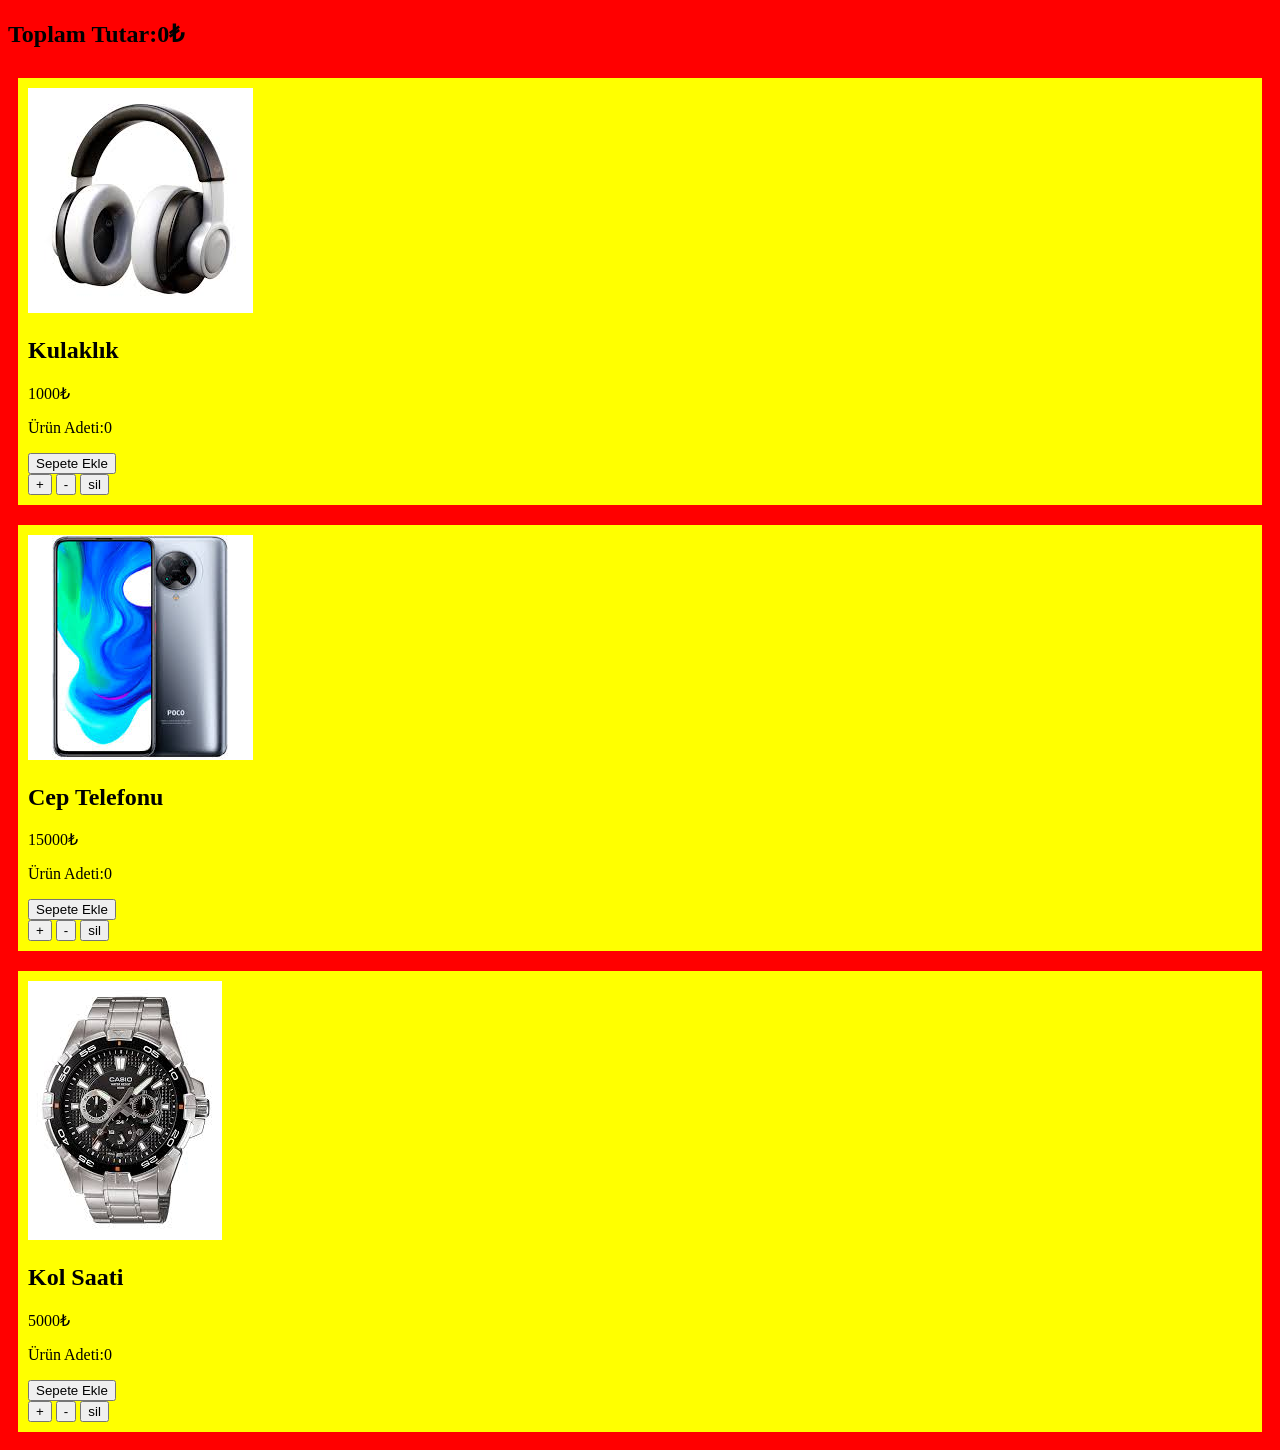
==== index.html @ 2681dc6f "Refactor index.html with inline styles Removed external stylesheet link and added inline styles for " ====
<!DOCTYPE html>
<html lang="en">
<head>
  <meta charset="UTF-8">
  <meta name="viewport" content="width=device-width, initial-scale=1.0">
  <title>Document</title>
  <!-- <link rel="stylesheet"href="./style.css"> -->
    <style>
    body{
      background:red;
    }

    .products{
      display: grid;
      grid-template-columns: 1fr;
    }

    .card{
      background: yellow;
      margin: 10px;
      padding: 10px;
    }
  </style>
</head>
<body>
  <h2 class="total-area">
  Toplam Tutar:<span id="toplam">0</span>
</h2>
  <div class="products">
    <div class="card">
      <img src="headphone.jpg">
      <h2>Kulaklık</h2>
      <p>1000₺</p>
      <p class="card-info">Ürün Adeti:<span class="count">0</span></p>
      <button class="btn">Sepete Ekle</button>
<div class="action">
  <button class="artı">+</button> 
<button class="eksi">-</button> 
<button class="sil">sil</button> 
</div>
</div>
<div class="card">
      <img src="phone.jpg">
      <h2>Cep Telefonu</h2>
      <p>15000₺</p>
      <p class="card-info">Ürün Adeti:<span class="count">0</span></p>
      <button class="btn">Sepete Ekle</button>
<div class="action">
  <button class="artı">+</button> 
<button class="eksi">-</button> 
<button class="sil">sil</button> 
</div>
</div>
<div class="card">
      <img src="watch.jpg">
      <h2>Kol Saati</h2>
      <p>5000₺</p>
      <p class="card-info">Ürün Adeti:<span class="count">0</span></p>
      <button class="btn">Sepete Ekle</button>
<div class="action">
  <button class="artı">+</button> 
<button class="eksi">-</button> 
<button class="sil">sil</button> 
</div>
    </div>

  </div>
  <script src="script.js"></script>
</body>
</html>
---- style.css ----
/* RESET */
*{
  margin: 0;
  padding: 0;
  box-sizing: border-box;
}

/* BODY */
body{
  font-family: Verdana, Geneva, Tahoma, sans-serif;
  background: linear-gradient(135deg, #3b82f6, #1e3a8a);
}

/* BAŞLIK */
.total-area{
  text-align: center;
  font-size: 26px;
  font-weight: bold;
  margin: 20px 0;
  color: white;
}

/* ÜRÜNLER (GRID) */
.products{
  display: grid;
  grid-template-columns: repeat(3, 1fr);
  gap: 25px;
  padding: 20px;
  max-width: 1200px;
  margin: auto;
}

/* KART */
.card{
  background-color: blanchedalmond;
  text-align: center;
  padding: 15px;
  border-radius: 10px;
  box-shadow: 0 10px 25px rgba(0,0,0,0.15);
  display: flex;
  flex-direction: column;
  justify-content: space-between;
  transition: 0.3s;
}

.card:hover{
  transform: translateY(-8px);
  box-shadow: 0 15px 35px rgba(0,0,0,0.2);
}

/* RESİM */
.card img{
  width: 100%;
  height: 180px;
  object-fit: contain;
}

/* YAZILAR */
.card h2{
  font-size: 18px;
  font-weight: 600;
}

.card p{
  font-weight: bold;
  color: #444;
  margin: 5px 0;
}

/* BUTON */
button{
  padding: 6px 10px;
  border-radius: 5px;
  border: none;
  background-color: #3b82f6;
  color: white;
  cursor: pointer;
  transition: 0.3s;
}

button:hover{
  background-color: #1e4ed8;
  transform: scale(1.05);
}

.btn{
  width: 100%;
  margin: 5px 0;
}

/* ACTION */
.action{
  display: flex;
  justify-content: center;
  gap: 5px;
}

.artı{ background-color: #22c55e; }
.eksi{ background-color: #ef4444; }
.sil{  background-color: #6b7280; }

/* 🔥 RESPONSIVE */

/* TABLET */
@media (max-width: 992px){
  .products{
    grid-template-columns: repeat(2, 1fr);
  }
}

/* TELEFON */
@media (max-width: 600px){
  .products{
    grid-template-columns: 1fr;
  }

  .total-area{
    font-size: 20px;
  }

  .card{
    width: 90%;
    margin: auto;
  }

  .card img{
    height: 200px;
  }
}
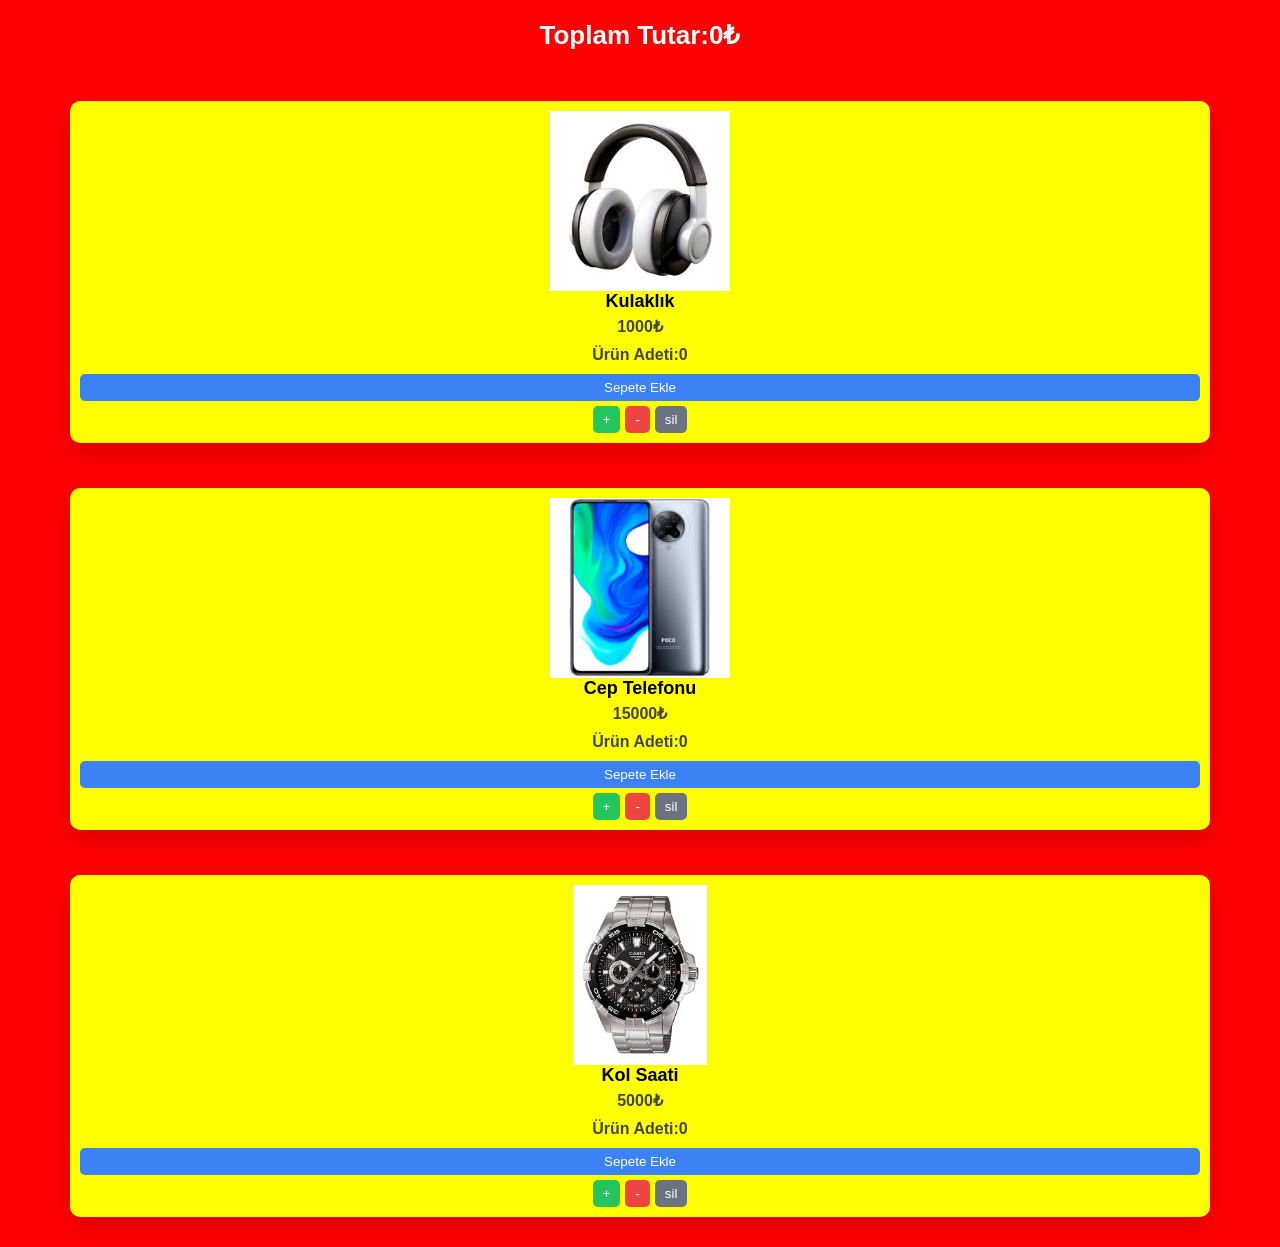
==== commit 057df8f5: "Fix HTML structure and add stylesheet link" ====
--- a/index.html
+++ b/index.html
@@ -4,7 +4,7 @@
   <meta charset="UTF-8">
   <meta name="viewport" content="width=device-width, initial-scale=1.0">
   <title>Document</title>
-  <!-- <link rel="stylesheet"href="./style.css"> -->
+  <link rel="stylesheet"href="./style.css">
     <style>
     body{
       background:red;
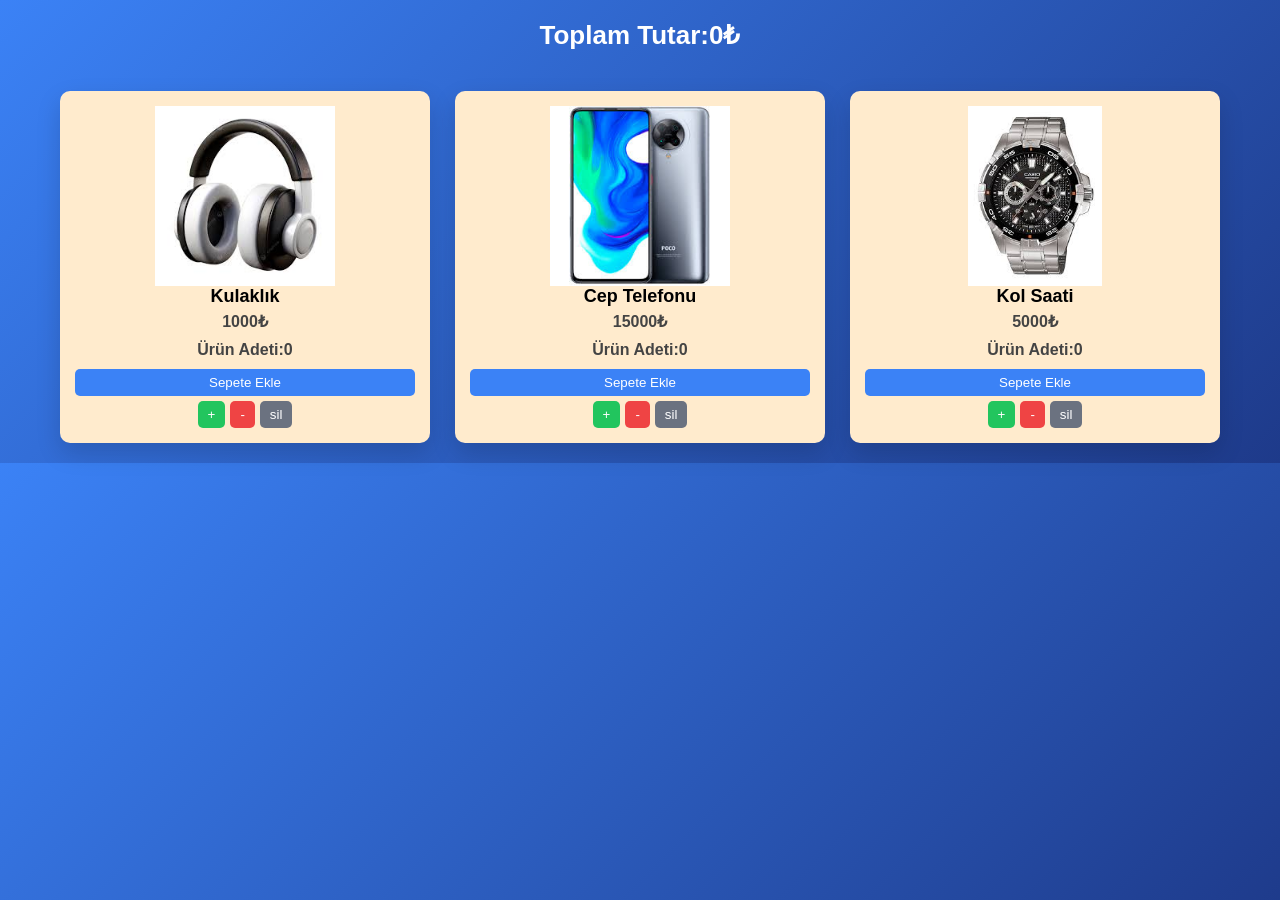
==== commit 438c7ff1: "Remove unnecessary elements from index.html" ====
--- a/index.html
+++ b/index.html
@@ -5,22 +5,7 @@
   <meta name="viewport" content="width=device-width, initial-scale=1.0">
   <title>Document</title>
   <link rel="stylesheet"href="./style.css">
-    <style>
-    body{
-      background:red;
-    }
 
-    .products{
-      display: grid;
-      grid-template-columns: 1fr;
-    }
-
-    .card{
-      background: yellow;
-      margin: 10px;
-      padding: 10px;
-    }
-  </style>
 </head>
 <body>
   <h2 class="total-area">
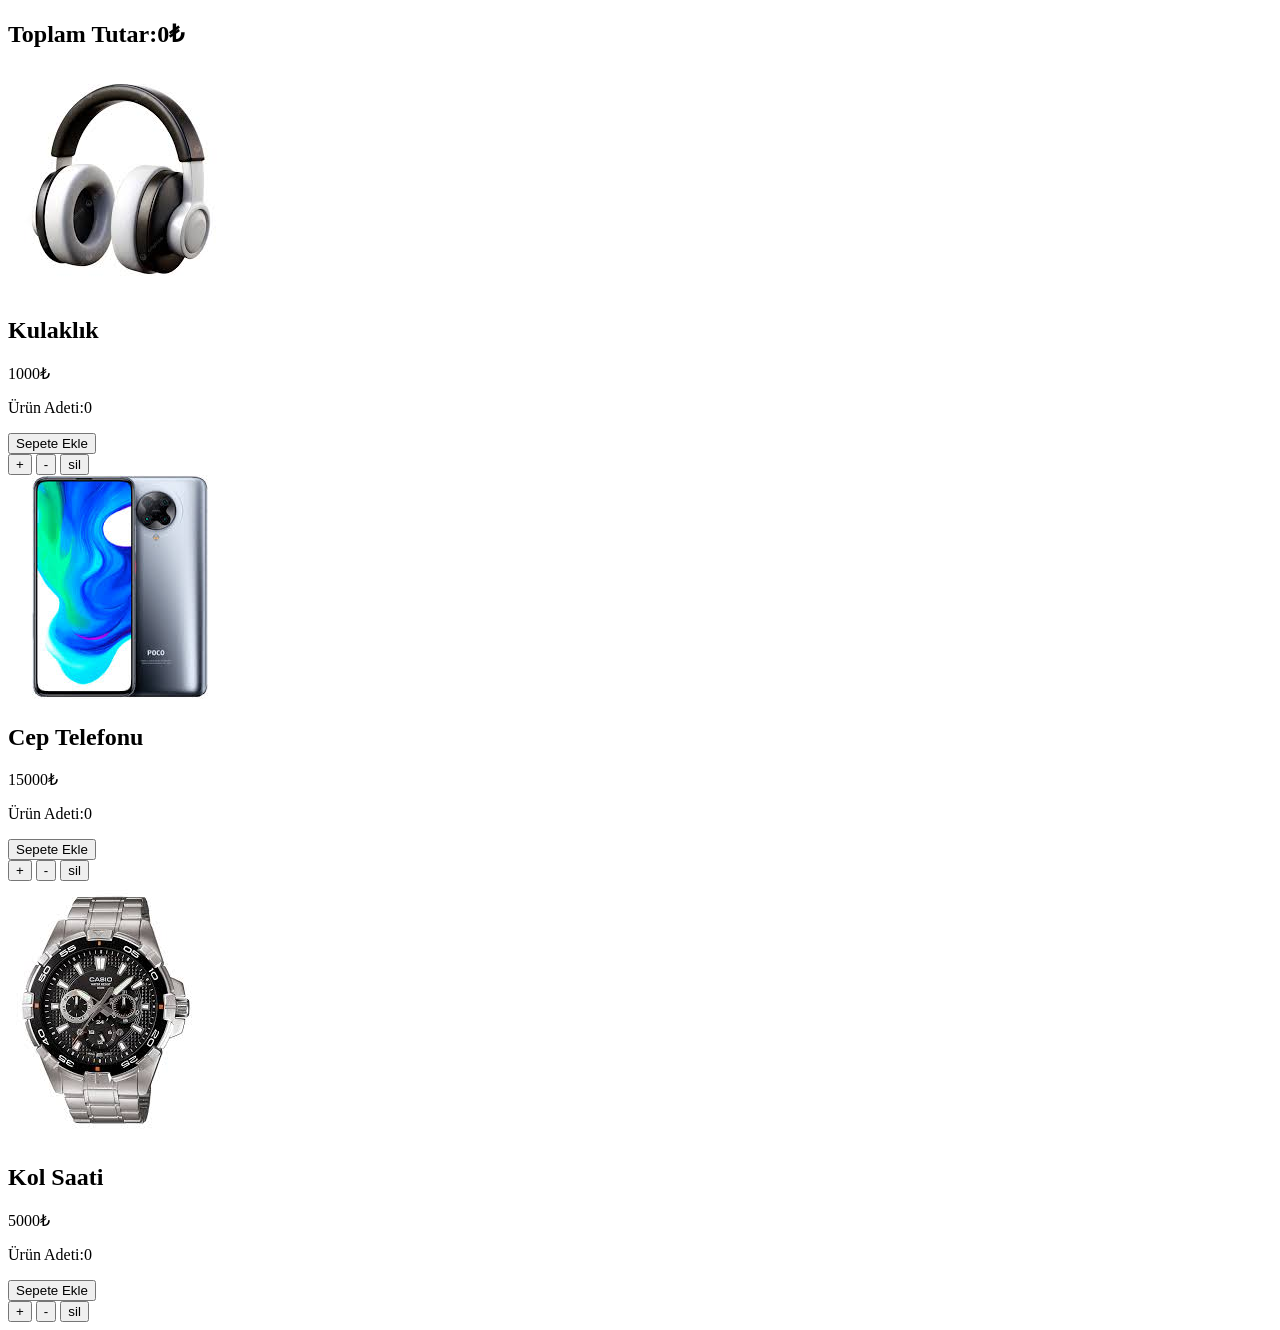
==== commit 89a03916: "Fix HTML formatting and structure" ====
--- a/index.html
+++ b/index.html
@@ -4,7 +4,7 @@
   <meta charset="UTF-8">
   <meta name="viewport" content="width=device-width, initial-scale=1.0">
   <title>Document</title>
-  <link rel="stylesheet"href="./style.css">
+  <link rel="stylesheet"href=./style.css">
 
 </head>
 <body>
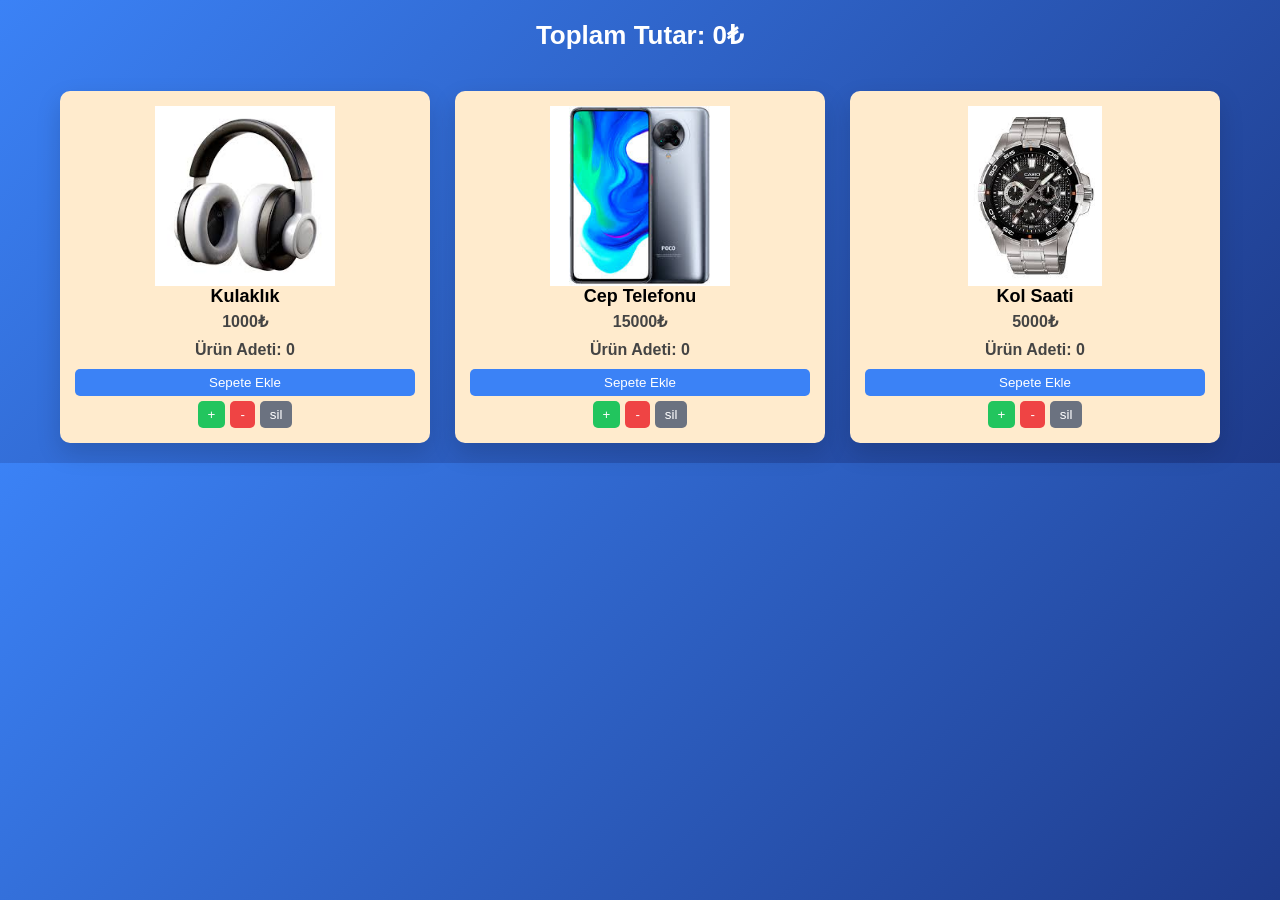
==== commit f9f68859: "Update HTML structure and language to Turkish" ====
--- a/index.html
+++ b/index.html
@@ -1,55 +1,60 @@
 <!DOCTYPE html>
-<html lang="en">
+<html lang="tr">
 <head>
   <meta charset="UTF-8">
   <meta name="viewport" content="width=device-width, initial-scale=1.0">
-  <title>Document</title>
-  <link rel="stylesheet"href=./style.css">
-
+  <title>Mini E-Ticaret</title>
+  <link rel="stylesheet" href="style.css">
 </head>
 <body>
-  <h2 class="total-area">
-  Toplam Tutar:<span id="toplam">0</span>
+
+<h2 class="total-area">
+  Toplam Tutar: <span id="toplam">0</span>
 </h2>
-  <div class="products">
-    <div class="card">
-      <img src="headphone.jpg">
-      <h2>Kulaklık</h2>
-      <p>1000₺</p>
-      <p class="card-info">Ürün Adeti:<span class="count">0</span></p>
-      <button class="btn">Sepete Ekle</button>
-<div class="action">
-  <button class="artı">+</button> 
-<button class="eksi">-</button> 
-<button class="sil">sil</button> 
+
+<div class="products">
+
+  <div class="card">
+    <img src="headphone.jpg">
+    <h2>Kulaklık</h2>
+    <p>1000₺</p>
+    <p>Ürün Adeti: <span class="count">0</span></p>
+    <button class="btn">Sepete Ekle</button>
+    <div class="action">
+      <button class="artı">+</button>
+      <button class="eksi">-</button>
+      <button class="sil">sil</button>
+    </div>
+  </div>
+
+  <div class="card">
+    <img src="phone.jpg">
+    <h2>Cep Telefonu</h2>
+    <p>15000₺</p>
+    <p>Ürün Adeti: <span class="count">0</span></p>
+    <button class="btn">Sepete Ekle</button>
+    <div class="action">
+      <button class="artı">+</button>
+      <button class="eksi">-</button>
+      <button class="sil">sil</button>
+    </div>
+  </div>
+
+  <div class="card">
+    <img src="watch.jpg">
+    <h2>Kol Saati</h2>
+    <p>5000₺</p>
+    <p>Ürün Adeti: <span class="count">0</span></p>
+    <button class="btn">Sepete Ekle</button>
+    <div class="action">
+      <button class="artı">+</button>
+      <button class="eksi">-</button>
+      <button class="sil">sil</button>
+    </div>
+  </div>
+
 </div>
-</div>
-<div class="card">
-      <img src="phone.jpg">
-      <h2>Cep Telefonu</h2>
-      <p>15000₺</p>
-      <p class="card-info">Ürün Adeti:<span class="count">0</span></p>
-      <button class="btn">Sepete Ekle</button>
-<div class="action">
-  <button class="artı">+</button> 
-<button class="eksi">-</button> 
-<button class="sil">sil</button> 
-</div>
-</div>
-<div class="card">
-      <img src="watch.jpg">
-      <h2>Kol Saati</h2>
-      <p>5000₺</p>
-      <p class="card-info">Ürün Adeti:<span class="count">0</span></p>
-      <button class="btn">Sepete Ekle</button>
-<div class="action">
-  <button class="artı">+</button> 
-<button class="eksi">-</button> 
-<button class="sil">sil</button> 
-</div>
-    </div>
 
-  </div>
-  <script src="script.js"></script>
+<script src="script.js"></script>
 </body>
 </html>
--- a/style.css
+++ b/style.css
@@ -0,0 +1,130 @@
+/* RESET */
+*{
+  margin: 0;
+  padding: 0;
+  box-sizing: border-box;
+}
+
+/* BODY */
+body{
+  font-family: Verdana, Geneva, Tahoma, sans-serif;
+  background: linear-gradient(135deg, #3b82f6, #1e3a8a);
+}
+
+/* BAŞLIK */
+.total-area{
+  text-align:center;
+  font-size: 26px;
+  font-weight: bold;
+  margin: 20px 0;
+  color: white;
+}
+
+/* ÜRÜNLER */
+.products{
+  display: grid;
+  grid-template-columns: repeat(3, 1fr); /* PC */
+  gap: 25px;
+  padding: 20px;
+  max-width: 1200px;
+  margin: auto;
+}
+
+/* KART */
+.card{
+  background-color: blanchedalmond;
+  text-align: center;
+  padding: 15px;
+  border-radius: 10px;
+  box-shadow: 0 10px 25px rgba(0,0,0,0.15);
+  display: flex;
+  flex-direction: column;
+  justify-content: space-between;
+  transition: 0.3s;
+}
+
+.card:hover{
+  transform: translateY(-8px);
+  box-shadow: 0 15px 35px rgba(0,0,0,0.2);
+}
+
+/* RESİM */
+.card img{
+  width: 100%;
+  height: 180px;
+  object-fit: contain;
+}
+
+/* YAZILAR */
+.card h2{
+  font-size: 18px;
+  font-weight: 600;
+}
+
+.card p{
+  font-weight: bold;
+  color: #444;
+  margin: 5px 0;
+}
+
+/* BUTON */
+button{
+  padding: 6px 10px;
+  border-radius: 5px;
+  border: none;
+  background-color: #3b82f6;
+  color: white;
+  cursor: pointer;
+  transition: 0.3s;
+}
+
+button:hover{
+  background-color: #1e4ed8;
+  transform: scale(1.05);
+}
+
+.btn{
+  width: 100%;
+  margin: 5px 0;
+}
+
+/* ACTION */
+.action{
+  display: flex;
+  justify-content: center;
+  gap: 5px;
+}
+
+.artı{
+  background-color: #22c55e;
+}
+
+.eksi{
+  background-color: #ef4444;
+}
+
+.sil{
+  background-color: #6b7280;
+}
+
+/* 🔥 TABLET */
+@media (max-width: 992px){
+  .products{
+    grid-template-columns: repeat(2, 1fr);
+  }
+}
+
+/* 🔥 TELEFON */
+@media (max-width: 600px){
+  .products{
+    grid-template-columns: 1fr;
+  }
+
+  .total-area{
+    font-size: 20px;
+  }
+
+  .card img{
+    height: 200px;
+  }
+}
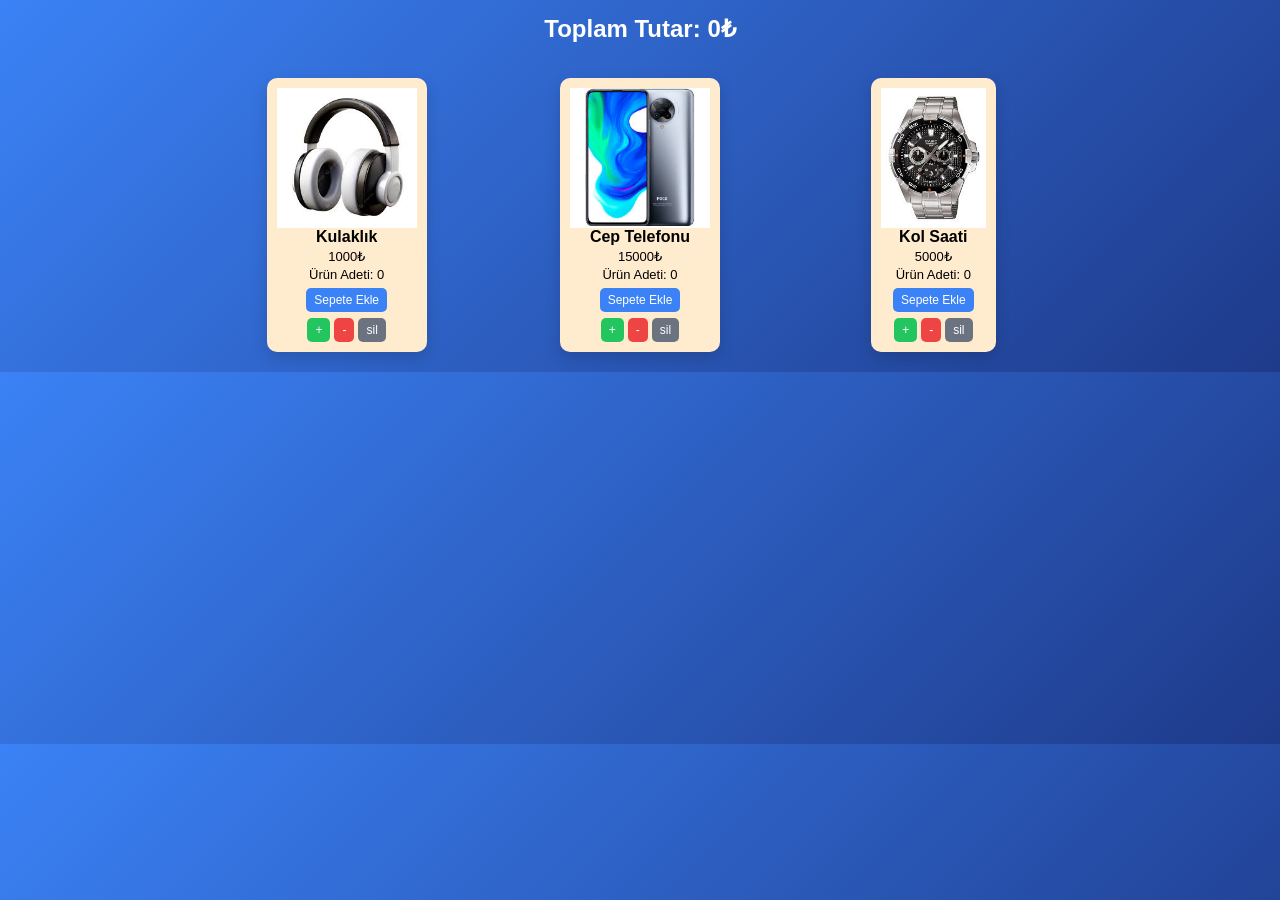
==== commit 65421225: "Update index.html" ====
--- a/index.html
+++ b/index.html
@@ -1,57 +1,60 @@
 <!DOCTYPE html>
 <html lang="tr">
 <head>
-  <meta charset="UTF-8">
-  <meta name="viewport" content="width=device-width, initial-scale=1.0">
-  <title>Mini E-Ticaret</title>
-  <link rel="stylesheet" href="style.css">
+    <meta charset="UTF-8">
+    <meta name="viewport" content="width=device-width, initial-scale=1.0">
+    <title>Mini E-Ticaret</title>
+    <link rel="stylesheet" href="style.css">
 </head>
 <body>
 
 <h2 class="total-area">
-  Toplam Tutar: <span id="toplam">0</span>
+    Toplam Tutar: <span id="toplam">0 TL</span>
 </h2>
 
 <div class="products">
 
-  <div class="card">
-    <img src="headphone.jpg">
-    <h2>Kulaklık</h2>
-    <p>1000₺</p>
-    <p>Ürün Adeti: <span class="count">0</span></p>
-    <button class="btn">Sepete Ekle</button>
-    <div class="action">
-      <button class="artı">+</button>
-      <button class="eksi">-</button>
-      <button class="sil">sil</button>
+    <div class="card">
+        <img src="headphone.jpg" alt="Kulaklık">
+        <div class="card-content"> <h2>Kulaklık</h2>
+            <p>1000₺</p>
+            <p>Ürün Adeti: <span class="count">0</span></p>
+            <button class="btn">Sepete Ekle</button>
+            <div class="action">
+                <button class="artı">+</button>
+                <button class="eksi">-</button>
+                <button class="sil">sil</button>
+            </div>
+        </div>
     </div>
-  </div>
 
-  <div class="card">
-    <img src="phone.jpg">
-    <h2>Cep Telefonu</h2>
-    <p>15000₺</p>
-    <p>Ürün Adeti: <span class="count">0</span></p>
-    <button class="btn">Sepete Ekle</button>
-    <div class="action">
-      <button class="artı">+</button>
-      <button class="eksi">-</button>
-      <button class="sil">sil</button>
+    <div class="card">
+        <img src="phone.jpg" alt="Telefon">
+        <div class="card-content"> <h2>Cep Telefonu</h2>
+            <p>15000₺</p>
+            <p>Ürün Adeti: <span class="count">0</span></p>
+            <button class="btn">Sepete Ekle</button>
+            <div class="action">
+                <button class="artı">+</button>
+                <button class="eksi">-</button>
+                <button class="sil">sil</button>
+            </div>
+        </div>
     </div>
-  </div>
 
-  <div class="card">
-    <img src="watch.jpg">
-    <h2>Kol Saati</h2>
-    <p>5000₺</p>
-    <p>Ürün Adeti: <span class="count">0</span></p>
-    <button class="btn">Sepete Ekle</button>
-    <div class="action">
-      <button class="artı">+</button>
-      <button class="eksi">-</button>
-      <button class="sil">sil</button>
+    <div class="card">
+        <img src="watch.jpg" alt="Saat">
+        <div class="card-content"> <h2>Kol Saati</h2>
+            <p>5000₺</p>
+            <p>Ürün Adeti: <span class="count">0</span></p>
+            <button class="btn">Sepete Ekle</button>
+            <div class="action">
+                <button class="artı">+</button>
+                <button class="eksi">-</button>
+                <button class="sil">sil</button>
+            </div>
+        </div>
     </div>
-  </div>
 
 </div>
 
--- a/style.css
+++ b/style.css
@@ -14,117 +14,114 @@
 /* BAŞLIK */
 .total-area{
   text-align:center;
-  font-size: 26px;
+  font-size: 24px;
   font-weight: bold;
-  margin: 20px 0;
+  margin: 15px 0;
   color: white;
 }
 
 /* ÜRÜNLER */
 .products{
   display: grid;
-  grid-template-columns: repeat(3, 1fr); /* PC */
-  gap: 25px;
+  grid-template-columns: repeat(3, 1fr);
+  gap: 20px;
   padding: 20px;
-  max-width: 1200px;
+  max-width: 900px;
   margin: auto;
 }
 
-/* KART */
+/* 🔥 KART */
 .card{
   background-color: blanchedalmond;
   text-align: center;
-  padding: 15px;
+  padding: 10px;          /* küçüldü */
   border-radius: 10px;
-  box-shadow: 0 10px 25px rgba(0,0,0,0.15);
+  max-width: 220px;       /* daraltıldı */
+  margin: auto;
+  box-shadow: 0 6px 15px rgba(0,0,0,0.15);
   display: flex;
   flex-direction: column;
   justify-content: space-between;
-  transition: 0.3s;
-}
-
-.card:hover{
-  transform: translateY(-8px);
-  box-shadow: 0 15px 35px rgba(0,0,0,0.2);
 }
 
 /* RESİM */
 .card img{
   width: 100%;
-  height: 180px;
+  height: 140px;          /* küçüldü */
   object-fit: contain;
 }
 
 /* YAZILAR */
 .card h2{
-  font-size: 18px;
-  font-weight: 600;
+  font-size: 16px;
 }
 
 .card p{
-  font-weight: bold;
-  color: #444;
-  margin: 5px 0;
+  font-size: 13px;
+  margin: 3px 0;
 }
 
-/* BUTON */
+/* 🔥 BUTON (EN KRİTİK) */
 button{
-  padding: 6px 10px;
+  padding: 5px 8px;
   border-radius: 5px;
   border: none;
   background-color: #3b82f6;
   color: white;
   cursor: pointer;
-  transition: 0.3s;
-}
-
-button:hover{
-  background-color: #1e4ed8;
-  transform: scale(1.05);
+  font-size: 12px;
 }
 
 .btn{
-  width: 100%;
-  margin: 5px 0;
+  width: auto;          /* 100% KALDIRILDI */
+  margin: 6px auto;
+  display: block;
 }
 
 /* ACTION */
 .action{
   display: flex;
   justify-content: center;
-  gap: 5px;
+  gap: 4px;
 }
 
-.artı{
-  background-color: #22c55e;
-}
+.artı{ background-color: #22c55e; }
+.eksi{ background-color: #ef4444; }
+.sil{  background-color: #6b7280; }
 
-.eksi{
-  background-color: #ef4444;
-}
-
-.sil{
-  background-color: #6b7280;
-}
-
-/* 🔥 TABLET */
+/* TABLET */
 @media (max-width: 992px){
   .products{
     grid-template-columns: repeat(2, 1fr);
   }
 }
 
-/* 🔥 TELEFON */
+/* TELEFON */
 @media (max-width: 600px){
   .products{
-    grid-template-columns: 1fr;
+    grid-template-columns: repeat(2, 1fr); /* 2 yan yana */
+    gap: 10px;
   }
 
-  .total-area{
-    font-size: 20px;
+  .card{
+    max-width: 160px;
+    padding: 8px;
   }
 
   .card img{
-    height: 200px;
+    height: 100px;
+  }
+
+  .card h2{
+    font-size: 14px;
+  }
+
+  .card p{
+    font-size: 12px;
+  }
+
+  button{
+    font-size: 11px;
+    padding: 4px;
   }
 }
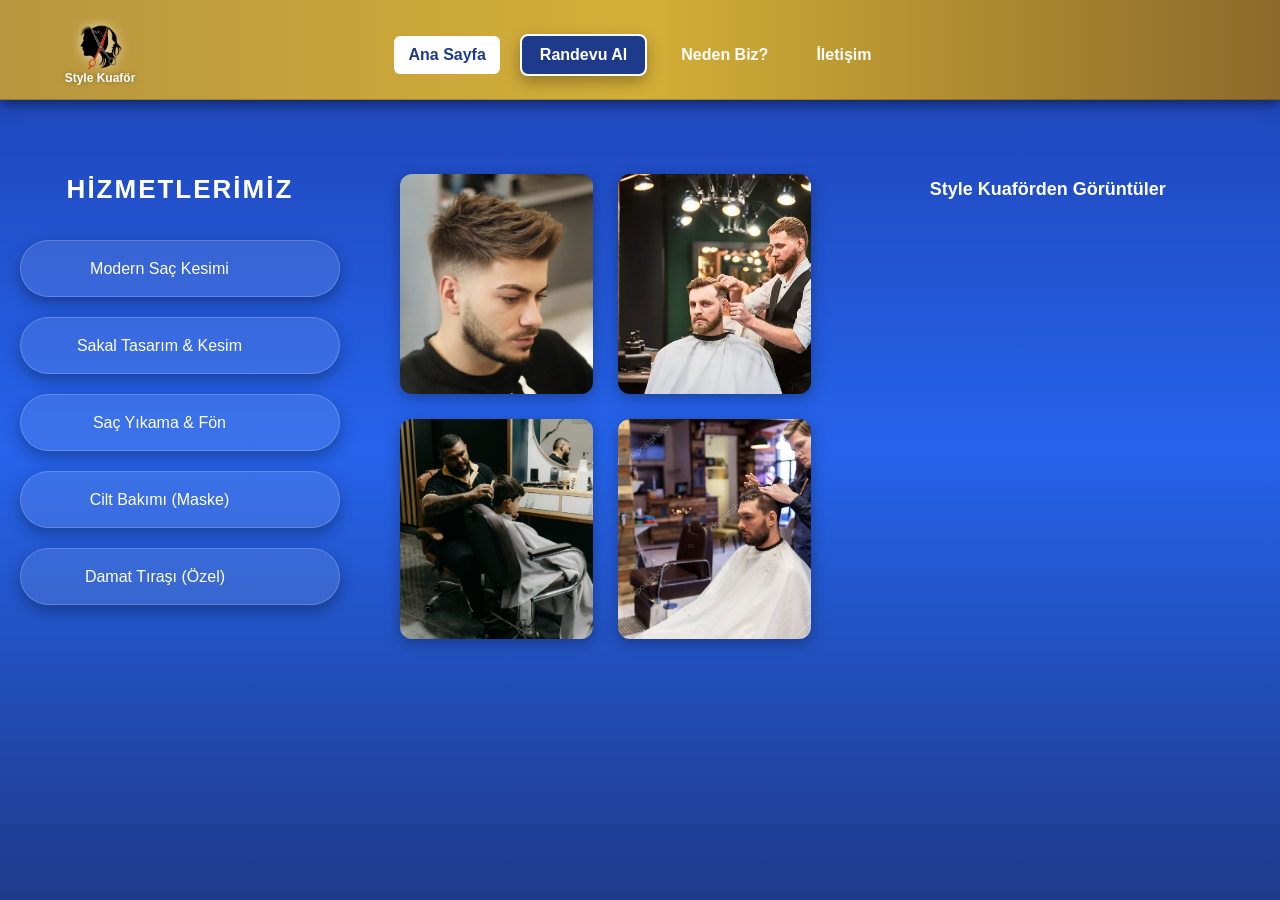
==== commit 0127f58a: "Rename anasayfa.html to index.html" ====
--- a/index.html
+++ b/index.html
@@ -1,63 +1,116 @@
 <!DOCTYPE html>
 <html lang="tr">
+
 <head>
     <meta charset="UTF-8">
     <meta name="viewport" content="width=device-width, initial-scale=1.0">
-    <title>Mini E-Ticaret</title>
-    <link rel="stylesheet" href="style.css">
+    <link rel="stylesheet" href="web.css">
+    <title>anasayfa</title>
+
+
 </head>
+
 <body>
 
-<h2 class="total-area">
-    Toplam Tutar: <span id="toplam">0 TL</span>
-</h2>
+    <!-- NAVBAR -->
+   <header class="navbar">
+    
+   <a href="anasayfa.html" class="logo">
+    <img src="kuafor.png">
+    <h2>Style Kuaför</h2>
+</a>
 
-<div class="products">
+    <nav class="nav-links">
+    <a href="anasayfa.html" class="active">Ana Sayfa</a>
+    <a href="randevu.html#randevu-formu" class="cta">Randevu Al</a>
+    <a href="hizmetler.html">Neden Biz?</a>
+    <a href="iletisim.html">İletişim</a>
+</nav>
+</header>
 
-    <div class="card">
-        <img src="headphone.jpg" alt="Kulaklık">
-        <div class="card-content"> <h2>Kulaklık</h2>
-            <p>1000₺</p>
-            <p>Ürün Adeti: <span class="count">0</span></p>
-            <button class="btn">Sepete Ekle</button>
-            <div class="action">
-                <button class="artı">+</button>
-                <button class="eksi">-</button>
-                <button class="sil">sil</button>
-            </div>
-        </div>
+    </header>
+
+    <section class="hizmetler">
+
+        <div class="container">
+
+            <!-- SOL -->
+            <div class="liste">
+    <h1>Hizmetlerimiz</h1>
+
+    <div class="hizmet">
+        <span class="ad">Modern Saç Kesimi</span>
+        <span class="fiyat">600 ₺</span>
     </div>
 
-    <div class="card">
-        <img src="phone.jpg" alt="Telefon">
-        <div class="card-content"> <h2>Cep Telefonu</h2>
-            <p>15000₺</p>
-            <p>Ürün Adeti: <span class="count">0</span></p>
-            <button class="btn">Sepete Ekle</button>
-            <div class="action">
-                <button class="artı">+</button>
-                <button class="eksi">-</button>
-                <button class="sil">sil</button>
-            </div>
-        </div>
+    <div class="hizmet">
+        <span class="ad">Sakal Tasarım & Kesim</span>
+        <span class="fiyat">350 ₺</span>
     </div>
 
-    <div class="card">
-        <img src="watch.jpg" alt="Saat">
-        <div class="card-content"> <h2>Kol Saati</h2>
-            <p>5000₺</p>
-            <p>Ürün Adeti: <span class="count">0</span></p>
-            <button class="btn">Sepete Ekle</button>
-            <div class="action">
-                <button class="artı">+</button>
-                <button class="eksi">-</button>
-                <button class="sil">sil</button>
-            </div>
-        </div>
+    <div class="hizmet">
+        <span class="ad">Saç Yıkama & Fön</span>
+        <span class="fiyat">400 ₺</span>
     </div>
 
+    <div class="hizmet">
+        <span class="ad">Cilt Bakımı (Maske)</span>
+        <span class="fiyat">450 ₺</span>
+    </div>
+
+    <div class="hizmet">
+        <span class="ad">Damat Tıraşı (Özel)</span>
+        <span class="fiyat">2500 ₺</span>
+    </div>
 </div>
 
-<script src="script.js"></script>
+            <!-- SAĞ -->
+      <div class="resim">
+
+    <div class="slider">
+        <img src="tras1.jpg" class="active">
+        <img src="tras3.jpg">
+        <img src="tras5.jpg">
+    </div>
+
+    <div class="slider">
+        <img src="tras2.jpg" class="active">
+        <img src="tras4.jpg">
+        <img src="tras6.jpg">
+    </div>
+
+    <div class="slider">
+        <img src="tras7.jpg" class="active">
+        <img src="tras8.jpg">
+        <img src="tras9.jpg">
+    </div>
+
+    <div class="slider">
+        <img src="tras4.jpg" class="active">
+        <img src="tras1.jpg">
+        <img src="tras2.jpg">
+    </div>
+<div class="video-box">
+    <div class="video-overlay">
+        <h1>Style Kuaförden Görüntüler</h1>
+    </div>
+
+    <video autoplay muted loop playsinline>
+        <source src="video.mp4" type="video/mp4">
+    </video>
+</div>
+
+</div>
+        </div>
+
+    </section>
+
+
+
+
+
+<script src="web.js"></script>
+
 </body>
+
 </html>
--- a/web.css
+++ b/web.css
@@ -0,0 +1,772 @@
+* {
+    margin: 0;
+    padding: 0;
+    box-sizing: border-box; 
+}
+
+/* SAĞDAKİ ÇUBUĞU KÖKTEN YOK EDEN AYARLAR */
+html {
+    overflow-x: hidden;
+    width: 100vw;
+}
+
+body {
+    font-family: Arial, sans-serif;
+    background: linear-gradient(180deg, #1e40af, #2563eb, #1e3a8a); 
+    min-height: 100vh;
+    margin: 0;
+    display: flex;
+    flex-direction: column;
+    overflow-x: hidden; /* Kesin çözüm */
+    width: 100%;
+}
+
+/* Tarayıcının beyaz boşluk bırakmasını engellemek için */
+::-webkit-scrollbar {
+    display: none; /* Chrome, Safari ve yeni Edge'de scroll barı tamamen gizler */
+}
+
+.navbar {
+    display: flex;
+    align-items: center;
+    justify-content: center;
+    height: 100px; 
+    background: linear-gradient(90deg, #b8963f, #d4af37, #8c6a2a);
+
+    position: sticky;
+    top: 0;
+    z-index: 1000;
+
+    border-bottom: 1px solid rgba(0,0,0,0.2);
+    box-shadow: 0 4px 12px rgba(0, 0, 0, 0.5);
+    width: 100%;
+    padding: 0 40px;
+}
+
+/* --- LOGO SİSTEMİ --- */
+.logo {
+    position: absolute;
+    left: 40px;
+    top: 50%;
+    transform: translateY(-50%);
+    display: flex;
+    flex-direction: column;
+    align-items: center;
+    text-decoration: none;
+    min-width: 120px;
+}
+
+.logo img {
+    width: 45px;
+    height: auto;
+    filter: drop-shadow(0 0 6px rgba(255,255,255,0.7));
+    margin-top: 10px;
+}
+
+.logo h2 {
+    font-size: 12px;
+    color: white;
+    margin-top: 2px;
+    font-weight: 700;
+    white-space: nowrap;
+    text-shadow: 0 0 5px rgba(0,0,0,0.3);
+}
+
+/* --- MENÜ LİNKLERİ --- */
+.nav-links {
+    display: flex;
+    gap: 20px;
+    align-items: center;
+    justify-content: center;
+    margin-top: 10px;
+}
+
+.nav-links a {
+    padding: 10px 14px;
+    color: white;
+    text-decoration: none;
+    font-size: 16px;
+    font-weight: 600;
+    transition: all 0.3s ease;
+    border-radius: 6px;
+}
+.nav-links a.active {
+    background: white;
+    color: #1e3a8a;
+}
+
+/* Hover Efekti */
+.nav-links a:hover {
+    background: rgba(255, 255, 255, 0.15);
+    transform: translateY(-2px);
+}
+
+/* --- RANDEVU BUTONU (CTA) --- */
+.nav-links .cta {
+    background: #1e3a8a;
+    color: #fff !important;
+    border: 2px solid white !important;
+    border-radius: 8px;
+    padding: 10px 18px;
+    box-shadow: 0 6px 15px rgba(0,0,0,0.3);
+}
+
+.nav-links .cta:hover {
+    background: #2563eb;
+}
+
+
+.container {
+    display: flex;
+    justify-content: center;
+    align-items: flex-start;
+    max-width: 1300px; /* Sağa baskı yapmasın diye 1350'den 1300'e çektim */
+    margin: 74px auto 0 auto; /* Hava alması için 80px */
+    padding: 0 20px;
+    gap: 60px; 
+    width: 100%;
+}
+
+/* SOL TARAF */
+.liste {
+    flex: 0 0 320px;
+    display: flex;
+    flex-direction: column;
+}
+
+.liste h1 {
+    color: white;
+    margin-bottom: 35px;
+    font-size: 26px;
+    text-align: center;
+    text-transform: uppercase;
+    letter-spacing: 2px;
+}
+
+.hizmet {
+    display: flex;
+    align-items: center;
+    justify-content: space-between;
+    width: 100%;
+    margin-bottom: 20px;
+    padding: 18px 25px;
+    background: rgba(255, 255, 255, 0.1);
+    border-radius: 50px;
+    color: white;
+    border: 1px solid rgba(255, 255, 255, 0.2);
+    box-shadow: 0 6px 15px rgba(0, 0, 0, 0.3);
+    transition: all 0.3s ease;
+    text-align: center;
+    
+}
+
+.hizmet:hover {
+    background: rgba(255, 255, 255, 0.2);
+    transform: scale(1.05);
+    border-color: rgba(255, 255, 255, 0.5);
+}
+
+.ad { flex: 1; 
+    text-align: center;
+}
+
+
+.fiyat {
+    color: #bb8116;
+    font-weight: bold;
+    transform: translateX(30px);
+    opacity: 0;
+    transition: 0.3s;
+}
+
+.hizmet:hover .fiyat {
+    transform: translateX(0);
+    opacity: 1;
+}
+
+/* SAĞ TARAF */
+.resim {
+    flex: 1;
+    display: grid;
+    grid-template-columns: 1fr 1fr 2.2fr;
+    gap: 25px;
+    min-width: 0;
+}
+
+/* --- GÜNCELLENMİŞ VE SORUNSUZ KOD --- */
+
+.resim .slider {
+    position: relative;
+    width: 100%;
+    height: 220px;
+    overflow: hidden; /* Resim büyüdüğünde dışarı taşmasın diye şart */
+    border-radius: 12px;
+    
+    /* GÖLGE EFEKTİ: Resimlerin çevresindeki derinlik */
+    box-shadow: 0 4px 15px rgba(0, 0, 0, 0.3); 
+    transition: transform 0.4s ease, box-shadow 0.4s ease;
+  
+}
+
+/* Üzerine gelince kutu hafifçe şahlansın ve gölgesi artsın */
+.resim .slider {
+    position: relative;
+    overflow: hidden;
+    border-radius: 12px;
+    transition: transform 0.3s ease, box-shadow 0.3s ease;
+}
+
+/* kart hafif kalkar */
+.resim .slider:hover {
+    transform: translateY(-5px);
+    box-shadow: 0 15px 30px rgba(0, 0, 0, 0.5);
+}
+
+/* resim */
+.resim .slider img {
+    position: absolute;
+    top: 0;
+    left: 0;
+    width: 100%;
+    height: 100%;
+
+    object-fit: cover;
+
+    opacity: 0;
+    transform: scale(1);
+
+    transition: opacity 0.5s ease, transform 0.6s ease;
+}
+
+/* aktif resim */
+.resim .slider img.active {
+    opacity: 1;
+}
+
+/* hover zoom */
+.resim .slider:hover img.active {
+    transform: scale(1.08);
+}
+
+.video-box {
+    position: relative;
+    grid-column: 3;
+    grid-row: 1 / span 2;
+    margin-top: -10px;
+    border-radius: 15px;
+    overflow: hidden;
+}
+
+.video-box video {
+    width: 100%;
+    height: 100%;
+    min-height: 400px;
+    object-fit: cover;
+    filter: brightness(0.7);
+}
+
+.video-box h1 {
+    position: absolute;
+    top: 15px;
+    left: 50%;
+    transform: translateX(-50%);
+    color: white;
+    font-size: 18px;
+    z-index: 2;
+    white-space: nowrap;
+}ka plan ve Panel Düzeni */
+/* Arka plan ve Panel Düzeni */
+.randevu-panel {
+    width: 100%;
+    min-height: 80vh;
+    background: linear-gradient(135deg, #3b82f6, #1e3a8a);
+    padding: 60px 0;
+    margin-top: 0;
+    display: none; 
+}
+
+.randevu-panel.active {
+    display: block;
+}
+
+/* 🔥 ANA DÜZELTME BURADA */
+.randevu {
+    display: flex;
+    justify-content: center;
+    align-items: flex-start;
+    padding: 0 40px;
+}
+
+.randevu .container {
+    display: flex;
+    gap: 30px;
+    justify-content: center;
+
+    max-width: 800px;
+    width: 100%;
+    margin: 0 auto;
+
+    transform: translateX(110px); /* 🔥 hafif sağ */
+}
+
+/* FORM */
+.randevu .form-alan {
+    background: #eee;
+    padding: 20px;
+    border-radius: 12px;
+    width: 320px;
+    box-shadow: 0 10px 20px rgba(0,0,0,0.2);
+}
+
+/* LİSTE */
+.randevu .randevu-alan {
+    background: #eee;
+    padding: 25px;
+    border-radius: 12px;
+    width: 320px;
+    min-height: 200px;
+    text-align: center;
+    box-shadow: 0 10px 20px rgba(0,0,0,0.2);
+}
+
+/* INPUT */
+.randevu input,
+.randevu select {
+    width: 100%;
+    padding: 12px;
+    margin-bottom: 12px;
+    border-radius: 8px;
+    border: 1px solid #ccc;
+    text-align: center;
+}
+#randevuListesi {
+    display: flex;
+    flex-wrap: wrap;
+    gap: 10px;
+}
+
+#randevuListesi div {
+    width: calc(50% - 5px);
+    text-align: center;
+
+    display: flex;
+    flex-direction: column;
+    align-items: center;
+    justify-content: center;
+}
+
+/* Buton */
+.randevu button {
+    width: 100%;
+    padding: 14px;
+    background: black;
+    color: white;
+    border: none;
+    border-radius: 8px;
+    cursor: pointer;
+    font-weight: bold;
+}
+
+.randevu button:hover {
+    background: #333;
+}
+/* Reklamı mavi ekranın tam ortasına sabitler */
+.reklam-kapsayici {
+    position: fixed;
+    top: 58%; /* 🔥 50 → 58 yap */
+    left: 50%;
+    transform: translate(-50%, -50%) scale(0.9); /* scale hafif artır */
+    text-align: center;
+    z-index: 0;
+    pointer-events: auto;
+    transition: all 0.3s ease;
+}
+
+.atan-yazi-grubu {
+    animation: yaziAtisi 3s ease-in-out infinite;
+}
+
+.reklam-logo {
+    font-size: 48px;
+    font-weight: 900;
+    color: white;
+    margin: 0;
+    letter-spacing: 5px;
+    
+    /* YOĞUN HORROR EFEKTİ */
+    text-shadow: 
+        0 0 25px rgba(172, 97, 5, 1),
+        0 0 50px rgba(255, 69, 0, 1),
+        0 0 80px rgba(255, 69, 0, 0.8);
+
+    /* HATA 2: Animasyon buradaki yoğun shadow'u eziyordu, animasyon içeriğini de güncelledik */
+    animation: horrorIsik 3s ease-in-out infinite;
+}
+
+.reklam-slogan {
+    font-size: 24px;
+    color: rgba(255,255,255,0.8);
+    font-style: italic;
+}
+
+/* HATA 3: Eğer bu seçici çalışmıyorsa HTML'de reklam alanı panelden ÖNCE geliyordur. 
+   En garantisi genel gizleme kuralıdır: */
+.randevu-panel.active ~ #reklamAlani,
+#reklamAlani:has(~ .randevu-panel.active) {
+    display: none !important;
+}
+
+@keyframes yaziAtisi {
+    0%, 100% { transform: scale(1); }
+    15% { transform: scale(1.1); }
+    30% { transform: scale(1.05); }
+    45% { transform: scale(1.15); }
+}
+
+/* HORROR YOĞUNLUĞUNU KORUYAN ANİMASYON */
+@keyframes horrorIsik {
+    0%, 100% { 
+        text-shadow: 0 0 20px rgba(172, 97, 5, 0.7), 0 0 40px rgba(255, 69, 0, 0.5); 
+    }
+    50% { 
+        /* Yoğunlaşma anında senin o istediğin yüksek değerler devreye girer */
+        text-shadow: 0 0 30px rgba(172, 97, 5, 1), 0 0 60px rgba(255, 69, 0, 1), 0 0 90px rgba(255, 69, 0, 0.9); 
+    }
+}
+
+.reklam-logo:hover {
+    text-shadow: 0 0 50px rgba(255, 69, 0, 1);
+    cursor: pointer;
+}
+.kuafor-imza-alani {
+    display: flex;
+    flex-direction: column;
+    align-items: center;
+    margin-top: 20px;
+
+    animation: premiumEfekt 3s ease-in-out infinite;
+    will-change: transform;
+}
+
+/* YAZI */
+.usta-adi {
+    font-size: 22px;
+    text-transform: uppercase;
+    font-weight: bold;
+    letter-spacing: 2px;
+    margin-top: 60px;
+
+    animation: textGlow 3s ease-in-out infinite;
+}
+
+/* İMZA */
+.gercek-imza {
+    width: 200px;
+    margin-top: -25px;
+    filter: invert(1) brightness(2);
+    opacity: 0.95;
+
+    animation: imzaGlow 3s ease-in-out infinite;
+}
+
+/* 🔥 SCALE (ORTA NOKTA SENKRON) */
+@keyframes premiumEfekt {
+    0%,100% {
+        transform: scale(1);
+    }
+    50% {
+        transform: scale(1.07);
+    }
+}
+
+@keyframes textGlow {
+    0%,100% {
+        color: rgba(255,255,255,0.92);
+        letter-spacing: 2px;
+        text-shadow: 
+            0 0 6px rgba(255,255,255,0.3);
+    }
+
+    50% {
+        color: #ffffff;
+        letter-spacing: 2.6px;
+
+        text-shadow: 
+            0 0 12px rgba(255,180,120,1),   /* merkez daha güçlü */
+            0 0 26px rgba(255,140,80,0.8),
+            0 0 48px rgba(255,120,60,0.5),
+            0 0 75px rgba(255,120,60,0.25);
+    }
+}
+/* 🔥 İMZA (DAHA TEMİZ PARLAMA) */
+@keyframes imzaGlow {
+    0%,100% {
+        opacity: 0.9;
+        filter: invert(1) brightness(2);
+    }
+
+    50% {
+        opacity: 1;
+        filter: invert(1) brightness(2)
+                drop-shadow(0 0 8px #ff4500)
+                drop-shadow(0 0 18px rgba(255,69,0,0.7));
+    }
+}
+
+
+
+
+
+
+/* NAVBAR */
+/* NAVBAR - Logoyu ve Menüyü Uçlara Yaslar */
+/* NAVBAR - İçeriği hizalamak için düzenlendi */
+/* --- NAVBAR ANA GÖVDE --- */
+
+
+
+/* ANA LAYOUT */
+/* ANA LAYOUT */
+/* ANA YERLEŞİM - Boşlukları ve dengeyi kuran kısım */
+
+.neden-biz {
+   padding-top: 80px;
+    padding-bottom: 50px;
+    padding-left: 50px;
+    padding-right: 50px;
+    text-align: center;
+    color: white;
+}
+
+.kartlar {
+    display: flex;
+    gap: 20px;
+    justify-content: center;
+    margin-top: 30px;
+}
+
+.kart {
+    background: rgba(255,255,255,0.15);
+    padding: 25px;
+    border-radius: 12px;
+    width: 220px;
+    transition: all 0.3s ease;
+    box-shadow: 0 4px 15px rgba(0,0,0,0.2);
+    backdrop-filter: blur(5px);
+}
+
+.kart:hover {
+    transform: translateY(-10px) scale(1.03);
+    background: rgba(255,255,255,0.25);
+    box-shadow: 0 10px 25px rgba(0,0,0,0.4);
+}
+.kart i {
+    font-size: 32px;
+    margin-bottom: 10px;
+    display: block;
+}
+.btn {
+    display: inline-block;
+    margin-top: 30px;
+    padding: 12px 25px;
+    background: rgb(141, 102, 4);
+    color: white;
+    border-radius: 8px;
+    text-decoration: none;
+    font-weight: bold;
+    transition: 0.3s;
+}
+
+.btn:hover {
+    background: #222;
+}
+#randevu-formu {
+    scroll-margin-top: 120px;
+}
+/* İLETİŞİM ANA BÖLÜM */
+/* İLETİŞİM ANA ALAN */
+/* İLETİŞİM ALANI */
+.iletisim {
+    text-align: center;
+    padding: 80px 0 30px 0; /* 🔥 üstü büyüttük */
+    color: white;
+}
+
+/* KUTULARI BİRBİRİNE KİLİTLEYEN YAPI */
+.iletisim-container {
+    display: flex;
+    justify-content: space-between; 
+    gap: 120px; 
+    align-items: stretch; 
+    max-width: 95%; /* 1200px yerine %95 yap, kutular ekranın kenarlarına kadar gitsin */
+    margin: 0 auto;
+    padding: 0 20px;
+}
+/* SOLDAKİ YAZI KUTUSU */
+.iletisim-kutu {
+    flex: 1; /* Genişliği haritaya göre oranlar */
+    max-width: 350px;
+    display: flex;
+    flex-direction: column;
+    justify-content: center; /* İçindeki yazıları ortalar */
+    background: rgba(255, 255, 255, 0.05);
+    border-radius: 15px;
+    padding: 20px;
+    margin-top: 30px;
+    gap:10px
+}
+.iletisim-kutu:hover {
+    background: rgba(103, 159, 211, 0.1); /* Üzerine gelince hafif parlar */
+}
+
+/* SAĞDAKİ HARİTA (GENİŞ VE DENGELİ) */
+.harita {
+    flex: 3; /* Haritayı yazı kutusundan 2 kat daha geniş yapar */
+    height: 300px; /* Boyu sabit kalsın ki footer aşağı kaçmasın */
+    border-radius: 15px;
+    overflow: hidden;
+    margin-top: 30px;
+    background: #abe1fd; /* Haritanın genel gri tonu */
+    position: relative;
+  
+}
+
+.harita iframe {
+    width: 120%;
+    height: 100%;
+    border: 0;
+}
+
+/* FOOTER - OTOMATİK YUKARI ÇIKAR */
+footer {
+    text-align: center;
+    margin-top: 20px;
+    padding: 10px;
+    color: white;
+}
+/* 📱 TABLET + TELEFON */
+@media (max-width: 1024px) {
+
+    /* 🔥 GENEL LAYOUT */
+    .container {
+        flex-direction: column;
+        align-items: center;
+        gap: 30px;
+    }
+
+    /* 🔥 RESİM GRID */
+    .resim {
+        grid-template-columns: 1fr 1fr;
+    }
+
+    .video-box {
+        grid-column: auto;
+        grid-row: auto;
+        margin-top: 0;
+    }
+
+    /* 🔥 RANDEVU (EN KRİTİK) */
+    .randevu .container {
+        transform: none; /* 🔥 110px iptal */
+        flex-direction: column;
+        align-items: center;
+        gap: 20px;
+    }
+
+    .form-alan,
+    .randevu-alan {
+        width: 100%;
+        max-width: 450px;
+    }
+
+    .randevu {
+        padding: 0 20px;
+    }
+
+    /* 🔥 KARTLAR */
+    .kartlar {
+        flex-direction: column;
+        align-items: center;
+    }
+
+    /* 🔥 İLETİŞİM */
+    .iletisim-container {
+        flex-direction: column;
+        gap: 30px;
+    }
+
+    .harita iframe {
+        width: 100%;
+    }
+
+    /* 🔥 NAVBAR */
+    .navbar {
+        flex-direction: column;
+        height: auto;
+        padding: 10px;
+    }
+
+    .logo {
+        position: static;
+        transform: none;
+        margin-bottom: 10px;
+    }
+
+    .nav-links {
+        flex-wrap: wrap;
+        justify-content: center;
+        gap: 10px;
+    }
+}
+
+
+/* 📱 SADECE TELEFON (DAHA KÜÇÜK EKRAN) */
+@media (max-width: 768px) {
+
+    .resim {
+        grid-template-columns: 1fr;
+    }
+
+    .form-alan,
+    .randevu-alan {
+        max-width: 400px;
+    }
+
+    .randevu {
+        padding: 0 15px;
+    }
+
+    .liste {
+        width: 100%;
+    }
+
+    #randevuListesi div {
+        width: 100%;
+    }
+
+    /* 🔥 ASIL DÜZELTME */
+    .randevu .container {
+        transform: none;
+    }
+}
+
+@media (max-width: 768px) {
+
+    .reklam-kapsayici {
+        position: relative;   /* 🔥 fixed KAPANDI */
+        top: auto;
+        left: auto;
+        transform: none;
+
+        margin-top: 80px;
+        padding: 20px;
+    }
+
+    .reklam-kapsayici h1 {
+        font-size: 32px;
+    }
+
+    .reklam-kapsayici h2 {
+        font-size: 18px;
+    }
+}
